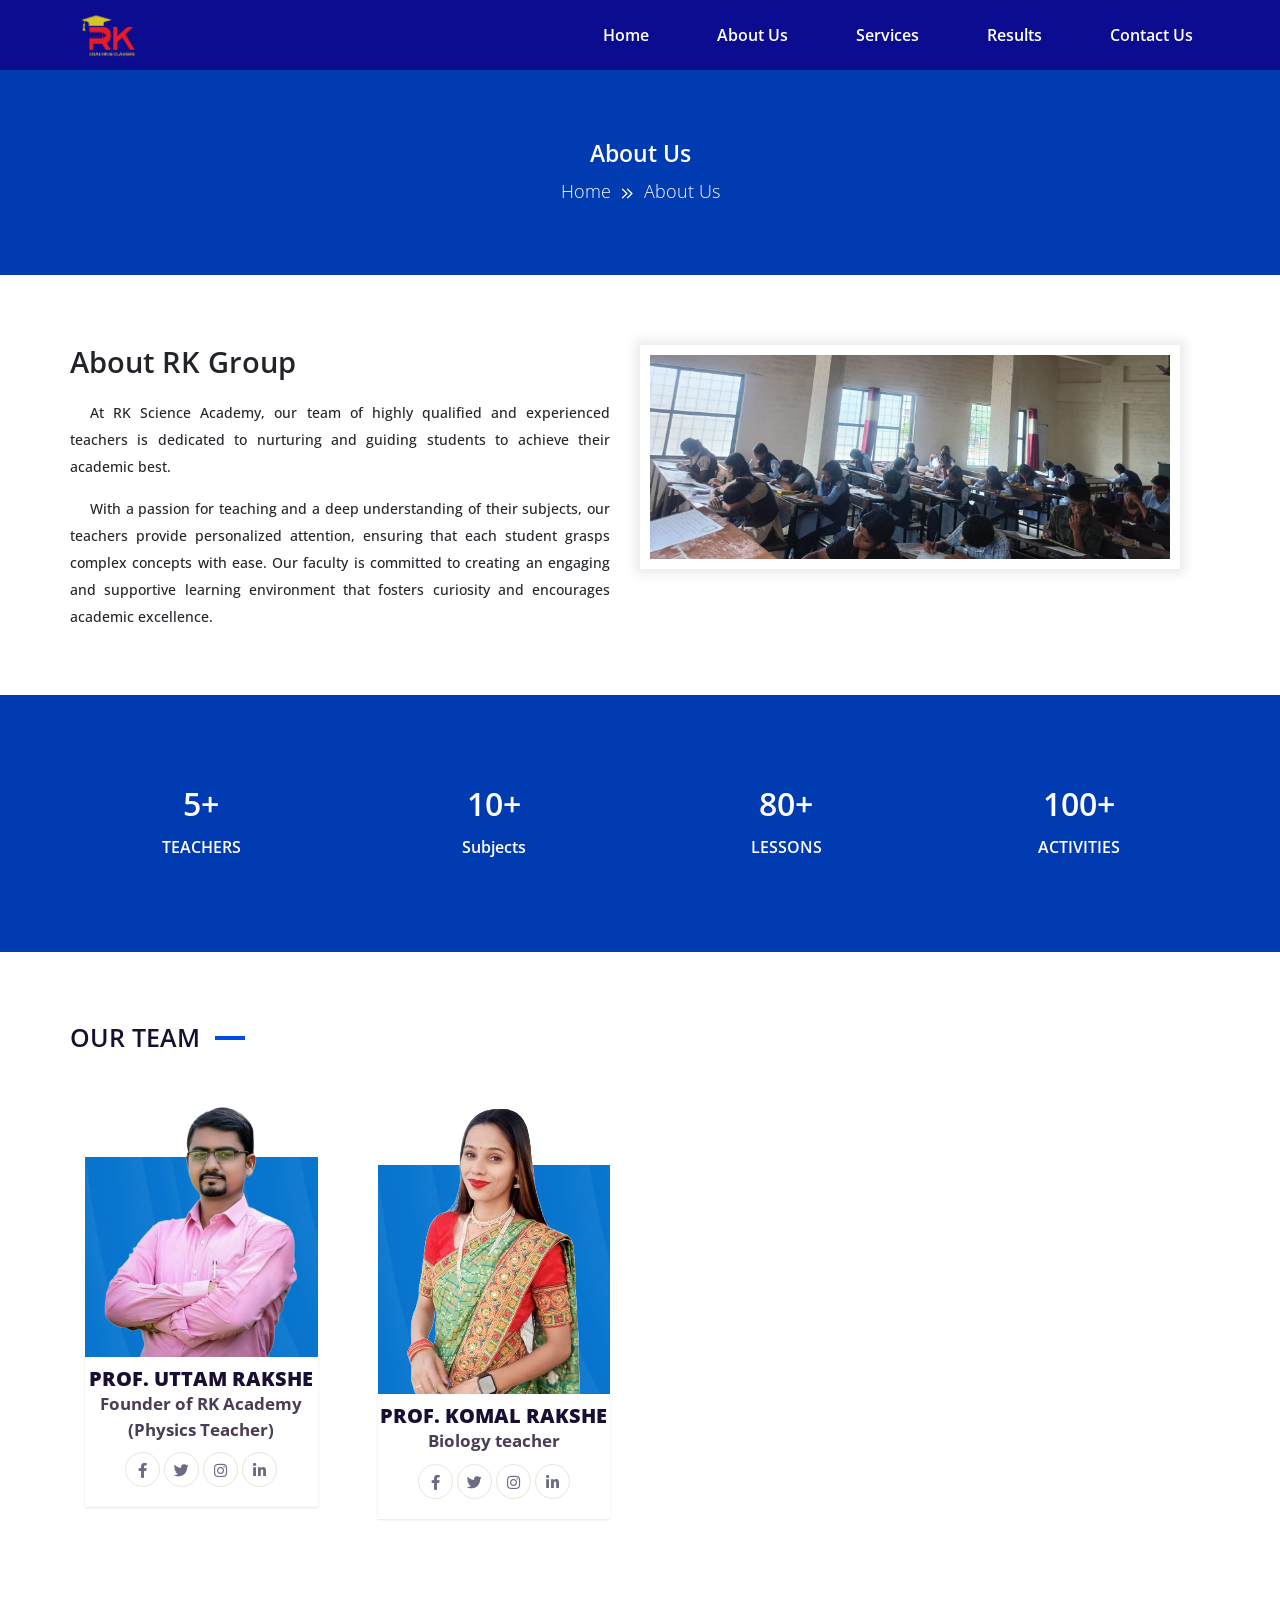
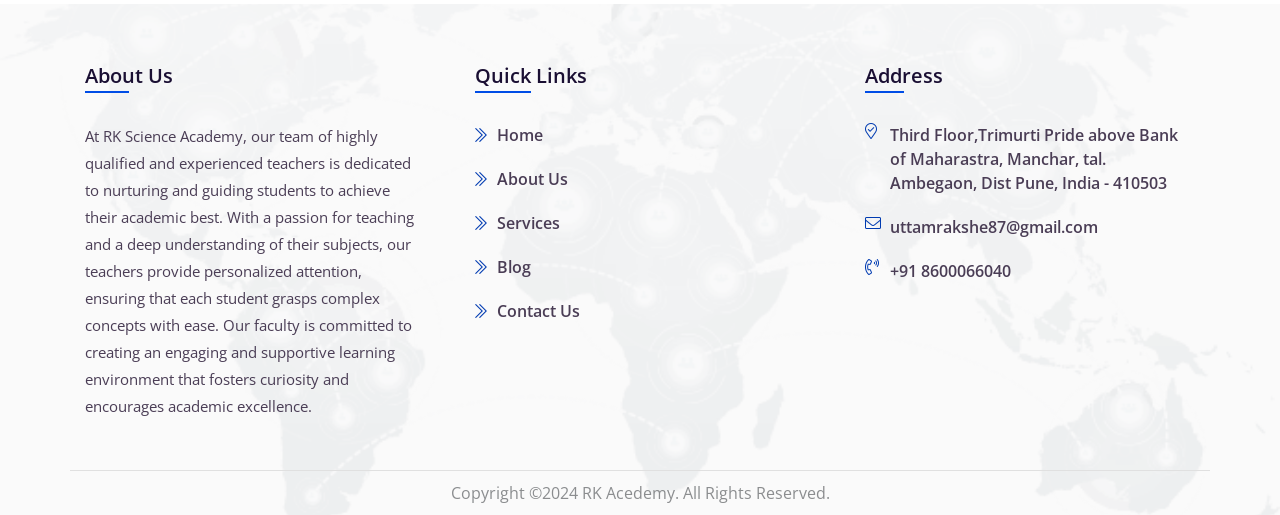
==== about-us.html @ 28c07285 "first commit" ====
<!doctype html>
<html lang="en">

<head>
    <meta charset="utf-8">
    <meta name="viewport" content="width=device-width, initial-scale=1, shrink-to-fit=no">
    <title>School</title>
    <link rel="stylesheet" href="assets/css/bootstrap.min.css">
    <link rel="stylesheet" href="assets/css/all.min.css">
    <link rel="stylesheet" href="assets/css/style.css" />
    <!-- <link rel="stylesheet" href="assets/css/responsive.css" /> -->
</head>

<body>
    <main>
      <header>
        <div class="main-nav" style="background-color: rgb(12, 12, 145);">
          <div class="container">
            <div class="row">
              <div class="menu-toggle"></div>
              <div class="logo">
                <!-- <h4 style="color: white; font-family: 'YourStylishFont', sans-serif; margin-top: 7px ;">RK Science Academy</h4> -->
                <img style="width: 60px; z-index: 100; " class="ml-2" src="assets/images/logo-01.png">
              </div>

              <div class="my-nav">
                <div class="menu">
                  <ul>
                    <li><a href="index.html">Home</a></li>
                    <li><a href="about-us.html">About Us</a></li>
                    <li><a href="services.html">Services</a></li>
                    <li><a href="blog.html">Results</a></li>
                    <li><a href="contact-us.html">Contact Us</a></li>
                  </ul>
                </div>
              </div>
            </div>
          </div>
        </div>
      </header>


        <section class="abt-01">
          <div class="container">
            <div class="row">
              <div class="col-12">
                <div class="_head_01">
                  <h2>About Us</h2>
                  <p>Home<i class="fal fa-angle-double-right"></i><span>About Us</span></p>
                </div>
              </div>
            </div>
          </div>
        </section>

        <!--  ************************* About Us Starts Here ************************** -->    
       
<div class="about-us container-fluid">
    <div class="container">

        <div class="row natur-row no-margin w-100">
            <div class="text-part col-md-6">
                <h2>About RK Group</h2>
                <p>At RK Science Academy, our team of highly qualified and experienced teachers is dedicated to nurturing and guiding students to achieve their academic best.</p>
                <p> With a passion for teaching and a deep understanding of their subjects, our teachers provide personalized attention, ensuring that each student grasps complex concepts with ease. Our faculty is committed to creating an engaging and supportive learning environment that fosters curiosity and encourages academic excellence.</p>

             
            </div>
            <div class="image-part col-md-6">
                <img src="assets/images/about.jpeg" alt="">
            </div>
        </div>
    </div>
    </div> 
       

        

    <section class="bg-03">
      <div class="container">
        <div class="row">
          <div class="col-lg-3 col-md-4 col-sm-6 col-6">
            <div class="_lk_bg_cd">
              <div  class="counting" data-count="1000">5+</div>
              <h5>TEACHERS</h5>
            </div>
          </div>

          <div class="col-lg-3 col-md-4 col-sm-6 col-6">
            <div class="_lk_bg_cd">
              <div  class="counting" data-count="1000">10+</div>
              <h5>Subjects</h5>
            </div>
          </div>

          <div class="col-lg-3 col-md-4 col-sm-6 col-6">
            <div class="_lk_bg_cd">
              <div  class="counting" data-count="1000">80+</div>
              <h5>LESSONS</h5>
            </div>
          </div>
          
          <div class="col-lg-3 col-md-4 col-sm-6 col-6">
            <div class="_lk_bg_cd">
              <div class="counting" data-count="1000">100+</div>
              <h5>ACTIVITIES</h5>
            </div>
          </div>
        </div>
      </div>
    </section>

    <section class="bg-04-a">
      <div class="container">
        <div class="row">
          <div class="col-12">
            <div class="heading">
              <h2>OUR TEAM</h2>
            </div>
          </div>

          <div class="col-lg-3 col-md-3 sm-6 col-12">
            <div class="team-main">
              <div class="img">
                <img style="height: 250px;" src="assets/images/team/R-S-New.png">
              </div>
              <div class="team-content">
                <h3>Prof. Uttam Rakshe</h3>
                <b>Founder of RK Academy (Physics Teacher)</b>
                <div class="social">
                  <ul>
                    <li><i class="fab fa-facebook-f"></i></li>
                    <li><i class="fab fa-twitter"></i></li>
                    <li><i class="fab fa-instagram"></i></li>
                    <li><i class="fab fa-linkedin-in"></i></li>
                  </ul>
                </div>
              </div>
            </div>
          </div>

          <div class="col-lg-3 col-md-3 sm-6 col-12">
            <div class="team-main">
              <div class="img">
                <img src="assets/images/team/R-M-New.png">
              </div>
              <div class="team-content">
                <h3>Prof. KOMAL Rakshe</h3>
                <b>Biology teacher</b>
                <div class="social">
                  <ul>
                    <li><i class="fab fa-facebook-f"></i></li>
                    <li><i class="fab fa-twitter"></i></li>
                    <li><i class="fab fa-instagram"></i></li>
                    <li><i class="fab fa-linkedin-in"></i></li>
                  </ul>
                </div>
              </div>
            </div>
          </div>

          <div class="col-lg-3 col-md-3 sm-6 col-12">
         
          </div>

          <div class="col-lg-3 col-md-3 sm-6 col-12">

          </div>
        </div>
      </div>
    </section>
    </main>

    <footer>
      <div class="container">
        <div class="row">
          <div class="col-lg-4 col-md-4 col-sm-6 col-12">
            <div class="fotter-content">
              <h2>About Us</h2>
              <p>At RK Science Academy, our team of highly qualified and experienced teachers is dedicated to nurturing and guiding students to achieve their academic best. With a passion for teaching and a deep understanding of their subjects, our teachers provide personalized attention, ensuring that each student grasps complex concepts with ease. Our faculty is committed to creating an engaging and supportive learning environment that fosters curiosity and encourages academic excellence.</p>
            </div>
          </div>

          <div class="col-lg-4 col-md-4 col-sm-6 col-12">
            <div class="fotter-content">
              <h2>Quick Links</h2>
              <ul>
                <li><i class="fal fa-chevron-double-right"></i>Home</li>
                <li><i class="fal fa-chevron-double-right"></i>About Us</li>
                <li><i class="fal fa-chevron-double-right"></i>Services</li>
                <li><i class="fal fa-chevron-double-right"></i>Blog</li>
                <li><i class="fal fa-chevron-double-right"></i>Contact Us</li>
              </ul>
            </div>
          </div>

          <div class="col-lg-4 col-md-4 col-sm-6 col-12">
            <div class="fotter-content">
              <h2>Address</h2>
              <ol>
                <li><i class="fal fa-map-marker-check"></i>Third Floor,Trimurti Pride above Bank of Maharastra, Manchar, tal. Ambegaon, Dist
                  Pune, India - 410503</li>

                <li><i class="fal fa-envelope"></i>uttamrakshe87@gmail.com</li>
                <li><i class="fal fa-phone-volume"></i>+91 8600066040</li>
              </ol>
            </div>
          </div>
          <div class="col-12">
            <div class="end-footer">
              <p>Copyright ©2024 RK Acedemy. All Rights Reserved.</p>
            </div>
          </div>
        </div>
      </div>
    </footer>
    
</body>

<script src="assets/js/jquery-3.2.1.min.js"></script>
<script src="assets/js/popper.min.js"></script>
<script src="assets/js/bootstrap.min.js"></script>
<script src="assets/js/script.js"></script>
</html>
---- assets/css/style.css ----
@import url(https://fonts.googleapis.com/css2?family=Open+Sans:wght@300;400;600;700&family=Recursive:wght@300;400;500;600;700;800&display=swap);
/* ================================ Basic CSS =============================== */
body {
  margin: 0px;
  padding: 0px;
  font-family: 'Open Sans', sans-serif; }

* {
  margin: 0px;
  padding: 0px;
  box-sizing: border-box; }

img {
  max-width: 100%; }

h1, h2, h3, h4, h5, h6 {
  margin: 0px; }

ul, ol {
  margin: 0px;
  padding: 0px; }

li {
  list-style: none; }

a {
  text-decoration: none; }

p {
  margin: 0px; }

a:hover {
  text-decoration: none; }

.container {
  max-width: 1170px; }
  @media screen and (max-width: 575px) {
    .container {
      padding: 0px 15px;
      max-width: 100%;
      width: 100%; } }

/* ================================ Header CSS =============================== */
.main-nav {
  position: relative;
  z-index: 999;
  display: flex;
  flex-wrap: wrap;
  align-items: center;
  max-width: 100%;
  width: 100%;
  flex: 1 1 100%;
  background-color: #1A0F33;
  padding: 5px 0px; }
  .main-nav .logo {
    width: 30%;
    flex: 1 1 30%;
    max-width: 30%;
    display: block;
    padding: 0 15px; }
    @media screen and (max-width: 768px) {
      .main-nav .logo {
        width: 100%;
        flex: 1 1 100%;
        max-width: 100%;
        padding: 0px 15px; } }
  .main-nav .my-nav {
    width: 70%;
    flex: 1 1 70%;
    max-width: 70%;
    display: flex;
    align-items: center;
    justify-content: flex-end; }
    @media screen and (max-width: 767.98px) {
      .main-nav .my-nav {
        width: 100%;
        flex: 1 1 100%;
        max-width: 100%;
        justify-content: flex-start; } }
    .main-nav .my-nav .menu {
      position: relative; }
      @media screen and (max-width: 767.98px) {
        .main-nav .my-nav .menu {
          display: none;
          left: -100%;
          transition: all ease-in-out 0.5s; } }
      .main-nav .my-nav .menu ul li {
        display: inline-block;
        font-size: 16px;
        text-transform: capitalize;
        transition: 0.4s;
        padding: 10px 15px; }
        @media screen and (max-width: 767.98px) {
          .main-nav .my-nav .menu ul li {
            display: block;
            padding: 15px 0px; } }
        @media (min-width: 768px) and (max-width: 991.98px) {
          .main-nav .my-nav .menu ul li {
            padding: 10px; } }
        .main-nav .my-nav .menu ul li a {
          color: #fff;
          padding: 10px 17px;
          font-weight: 600; }
          @media (min-width: 768px) and (max-width: 991.98px) {
            .main-nav .my-nav .menu ul li a {
              padding: 10px 6px; } }

.menu-toggle {
  height: 35px;
  width: 40px;
  align-items: center;
  margin: 0px 0 0 40px;
  opacity: 0;
  visibility: hidden;
  position: absolute;
  right: 10px;
  top: 20px;
  color: #fff;
  display: flex;
  align-items: center;
  justify-content: center;
  z-index: 999; }
  .menu-toggle::before {
    position: absolute;
    content: "\f0c9";
    font-size: 25px;
    color: #fff;
    font-family: "Font Awesome 5 Pro"; }
  @media screen and (max-width: 768px) {
    .menu-toggle {
      opacity: 1;
      visibility: visible; } }

.active::before {
  content: "\f00d" !important; }

.menu.active {
  display: block !important;
  left: 0 !important; }

.menu.active::before {
  display: none; }

/* ================================ Slider CSS =============================== */
.slider {
  padding: 0px 0px 45px 0px;
  position: relative;
  overflow: hidden;
  margin-top: -1px; }
  @media screen and (max-min-width: 768px) {
    .slider {
      padding: 0px; } }
  .slider .slider-content {
    padding: 40px 0px;
    position: relative;
    display: flex;
    flex: 1 1 100%;
    flex-wrap: wrap;
    z-index: 99; }
    .slider .slider-content .slider-img {
      display: block;
      width: 50%;
      flex: 1 1 50%;
      max-width: 50%; }
      @media (max-width: 768px) {
        .slider .slider-content .slider-img {
          width: 100%;
          flex: 1 1 100%;
          max-width: 100%; } }
      .slider .slider-content .slider-img .slider-img {
        display: inline-block;
        margin: 20px 0px;
        position: relative;
        z-index: 99;
        padding: 10px 15px; }
    .slider .slider-content .slider-head {
      display: block;
      width: 50%;
      flex: 1 1 50%;
      max-width: 50%; }
      @media (max-width: 768px) {
        .slider .slider-content .slider-head {
          width: 100%;
          flex: 1 1 100%;
          max-width: 100%; } }
      .slider .slider-content .slider-head .main-content {
        display: inline-block;
        margin: 20px 0px;
        position: relative;
        z-index: 99;
        padding: 10px 15px; }
        @media (max-width: 768px) {
          .slider .slider-content .slider-head .main-content {
            margin: 0px; } }
        .slider .slider-content .slider-head .main-content h1 {
          font-size: 36px;
          font-weight: 800;
          color: #fff;
          line-height: 50px;
          letter-spacing: uppercase;
          text-transform: uppercase;
          letter-spacing: 0.8px; }
          @media (max-width: 575.98px) {
            .slider .slider-content .slider-head .main-content h1 {
              font-size: 28px;
              line-height: 40px; } }
          .slider .slider-content .slider-head .main-content h1 span {
            color: #f1321d; }
        .slider .slider-content .slider-head .main-content p {
          color: #fff;
          font-size: 18px;
          line-height: 38px;
          font-weight: 600;
          text-transform: capitalize;
          margin: 20px 0px; }
        .slider .slider-content .slider-head .main-content .btn-01 {
          display: inline-block;
          position: relative;
          margin: 20px 0px;
          z-index: 9; }
          .slider .slider-content .slider-head .main-content .btn-01 a {
            background: #f1321d;
            padding: 7px 16px;
            color: #fff;
            font-size: 16px;
            box-shadow: 0 3px 1px -2px rgba(0, 0, 0, 0.2), 0 2px 2px 0 rgba(0, 0, 0, 0.14), 0 1px 5px 0 rgba(0, 0, 0, 0.12);
            border-radius: 2px; }
  .slider .waveWrapper {
    overflow: hidden;
    position: absolute;
    left: 0;
    right: 0;
    bottom: 0;
    top: 0;
    margin: auto; }
  .slider .waveWrapperInner {
    position: absolute;
    width: 100%;
    overflow: hidden;
    height: 100%;
    bottom: -1px;
    background: linear-gradient(-50deg, #58c3ff 0, #004de6 40%, #003bb1 100%); }
  .slider .bgTop {
    z-index: 15;
    opacity: 0.5; }
  .slider .bgMiddle {
    z-index: 10;
    opacity: 0.75; }
  .slider .bgBottom {
    z-index: 5; }
  .slider .wave {
    position: absolute;
    left: 0;
    width: 200%;
    height: 100%;
    background-repeat: repeat no-repeat;
    background-position: 0 bottom;
    transform-origin: center bottom; }
  .slider .waveTop {
    background-size: 50% 100px; }
  .slider .waveTop {
    background-image: url(../images/slider/top.png); }
    @media screen and (max-width: 768px) {
      .slider .waveTop {
        background-size: contain; } }
  .slider .waveAnimation .waveTop {
    animation: move-wave 3s;
    -webkit-animation: move-wave 3s;
    -webkit-animation-delay: 1s;
    animation-delay: 1s; }
  .slider .waveMiddle {
    background-size: 50% 120px; }
  .slider .waveMiddle {
    background-image: url(../images/slider/center.png); }
    @media screen and (max-width: 768px) {
      .slider .waveMiddle {
        background-size: contain; } }
  .slider .waveAnimation .waveMiddle {
    animation: move_wave 10s linear infinite; }
  .slider .waveBottom {
    background-size: 50% 100px; }
  .slider .waveBottom {
    background-image: url(../images/slider/bottom.png); }
    @media screen and (max-width: 768px) {
      .slider .waveBottom {
        background-size: contain; } }
  .slider .waveAnimation .waveBottom {
    animation: move_wave 15s linear infinite; }

@keyframes move_wave {
  0% {
    transform: translateX(0) translateZ(0) scaleY(1); }
  50% {
    transform: translateX(-25%) translateZ(0) scaleY(0.55); }
  100% {
    transform: translateX(-50%) translateZ(0) scaleY(1); } }
/* ================================ Section CSS =============================== */
.bg-01 {
  padding: 50px 0px;
  background: #f6f6f6;
  position: relative;
  z-index: 99;
  overflow: hidden; }
  .bg-01 .set-wrapper {
    display: flex;
    flex-wrap: wrap;
    flex: 1 1 100%;
    width: 100%;
    max-width: 100%; }
    .bg-01 .set-wrapper .box {
      flex: 1 1 25%;
      width: 25%;
      max-width: 25%;
      align-items: center;
      justify-content: center;
      position: relative;
      text-align: center; }
      @media (max-width: 575.98px) {
        .bg-01 .set-wrapper .box {
          flex: 1 1 100%;
          width: 100%;
          max-width: 100%; } }
      @media (min-width: 576px) and (max-width: 767.98px) {
        .bg-01 .set-wrapper .box {
          flex: 1 1 50%;
          width: 50%;
          max-width: 50%; } }
      @media (min-width: 768px) and (max-width: 991.98px) {
        .bg-01 .set-wrapper .box {
          flex: 1 1 50%;
          width: 50%;
          max-width: 50%; } }
      .bg-01 .set-wrapper .box .box-items {
        padding: 10px 15px;
        background: #fff;
        box-shadow: 0 1px 2px 0 rgba(0, 0, 0, 0.1);
        border-radius: 4px;
        margin: 10px 15px;
        transition: ease-in-out 0.7s;
        border: solid 1px transparent; }
        .bg-01 .set-wrapper .box .box-items:nth-child(1) {
          margin-left: 0px; }
        .bg-01 .set-wrapper .box .box-items:hover {
          transform: rotate3d(1, 1, 1, 4deg);
          border: solid 1px #003bb1;
          border-radius: 0px; }
          .bg-01 .set-wrapper .box .box-items:hover .icon {
            background: #003bb1;
            transform: rotate(0deg); }
            .bg-01 .set-wrapper .box .box-items:hover .icon i {
              color: #bed2fa;
              transform: rotate(0deg); }
        .bg-01 .set-wrapper .box .box-items .icon {
          display: block;
          margin: 20px auto;
          transition: ease-in-out 0.7s;
          height: 50px;
          width: 50px;
          line-height: 50px;
          background-color: #bed2fa;
          transform: rotate(45deg); }
          .bg-01 .set-wrapper .box .box-items .icon i {
            font-size: 20px;
            color: #003bb1;
            transform: rotate(-45deg); }
        .bg-01 .set-wrapper .box .box-items .content {
          margin: 10px 0px;
          position: relative;
          display: inline-block;
          width: 100%; }
          .bg-01 .set-wrapper .box .box-items .content h3 {
            font-size: 16px;
            color: #1A0F33;
            text-transform: capitalize;
            margin: 10px 0px;
            font-weight: 600; }
          .bg-01 .set-wrapper .box .box-items .content p {
            font-size: 15px;
            color: #4A3D55;
            line-height: 28px;
            margin: 0 0 10px 0; }

.bg-02 {
  padding: 50px 0px;
  position: relative;
  overflow: hidden;
  z-index: 99; }
  .bg-02 .heading {
    position: relative;
    display: inline-block;
    margin: 20px 0px;
    text-align: left; }
    .bg-02 .heading h2 {
      font-size: 25px;
      font-weight: 600;
      color: #1A0F33;
      text-transform: uppercase; }
      .bg-02 .heading h2::before {
        position: absolute;
        content: "";
        height: 4px;
        width: 30px;
        background: #004de6;
        right: -45px;
        top: 14px; }
  .bg-02 .wrapper-bg-02 {
    display: flex;
    flex: 1 1 100%;
    flex-wrap: wrap;
    margin: 10px 0px; }
    .bg-02 .wrapper-bg-02 .sub-content {
      width: 50%;
      max-width: 50%;
      flex: 1 1 50%;
      position: relative;
      padding: 10px 15px; }
      @media screen and (max-width: 768px) {
        .bg-02 .wrapper-bg-02 .sub-content {
          width: 100%;
          max-width: 100%;
          flex: 1 1 100%; } }
      .bg-02 .wrapper-bg-02 .sub-content .sub-items {
        display: inline-block;
        text-align: left; }
        .bg-02 .wrapper-bg-02 .sub-content .sub-items ul li {
          display: block;
          padding: 10px 0 10px 60px;
          position: relative;
          font-size: 18px;
          font-weight: 600;
          color: #1A0F33; }
          .bg-02 .wrapper-bg-02 .sub-content .sub-items ul li:nth-child(2)::before {
            content: "\f7a6"; }
          .bg-02 .wrapper-bg-02 .sub-content .sub-items ul li:nth-child(3)::before {
            content: "\f45a"; }
          .bg-02 .wrapper-bg-02 .sub-content .sub-items ul li:nth-child(4)::before {
            content: "\f55e"; }
          .bg-02 .wrapper-bg-02 .sub-content .sub-items ul li:nth-child(5)::before {
            content: "\f7da"; }
          .bg-02 .wrapper-bg-02 .sub-content .sub-items ul li:nth-child(6)::before {
            content: "\f0ac"; }
          .bg-02 .wrapper-bg-02 .sub-content .sub-items ul li::before {
            position: absolute;
            content: "\f819";
            font-family: "Font Awesome 5 Pro";
            left: 0;
            top: 15px;
            height: 40px;
            width: 40px;
            display: inline-block;
            text-align: center;
            line-height: 40px;
            font-size: 20px;
            color: #004de6;
            border-radius: 2px;
            background-color: #fff;
            border: 1px solid rgba(0, 0, 0, 0.1);
            -webkit-box-shadow: 0 1px 3px rgba(0, 0, 0, 0.1);
            box-shadow: 0 1px 3px rgba(0, 0, 0, 0.1);
            -webkit-transition: all 0.3s ease 0s;
            transition: all 0.3s ease 0s; }
          .bg-02 .wrapper-bg-02 .sub-content .sub-items ul li p {
            font-size: 16px;
            color: #4A3D55;
            line-height: 28px;
            text-transform: capitalize;
            font-weight: normal; }
    .bg-02 .wrapper-bg-02 .card-01 {
      width: 50%;
      max-width: 50%;
      flex: 1 1 50%;
      position: relative;
      padding: 10px 15px; }
      @media screen and (max-width: 768px) {
        .bg-02 .wrapper-bg-02 .card-01 {
          width: 100%;
          max-width: 100%;
          flex: 1 1 100%; } }
      .bg-02 .wrapper-bg-02 .card-01 .sub-content {
        display: flex;
        align-items: center;
        justify-self: center;
        height: 100%;
        width: 100%;
        flex: 1 1 100%;
        max-width: 100%; }

.heading {
  position: relative;
  display: inline-block;
  margin: 20px 0px;
  text-align: left; }
  .heading h2 {
    font-size: 25px;
    font-weight: 600;
    color: #1A0F33;
    text-transform: uppercase; }
    .heading h2::before {
      position: absolute;
      content: "";
      height: 4px;
      width: 30px;
      background: #004de6;
      right: -45px;
      top: 14px; }

.bg-03 {
  padding: 50px 0px;
  background: #003bb1;
  position: relative;
  overflow: hidden; }
  .bg-03 ._lk_bg_cd {
    margin: 20px 0px;
    padding: 15px;
    position: relative;
    text-align: center; }
    .bg-03 ._lk_bg_cd .counting {
      font-weight: 600;
      font-size: 32px;
      color: #FFF; }
    .bg-03 ._lk_bg_cd h5 {
      color: #fff;
      font-size: 16px;
      font-weight: 600;
      margin: 10px 0px; }

.bg-04-a {
  padding: 50px 0px;
  position: relative;
  overflow: hidden; }
  .bg-04-a .team-main {
    margin: 20px 0px;
    padding: 15px;
    position: relative; }
    .bg-04-a .team-main .img {
      position: relative; }
      .bg-04-a .team-main .img img {
        margin: 0 auto;
        display: block; }
      .bg-04-a .team-main .img::before {
        position: absolute;
        content: "";
        background: url(../images/team/back-line.png);
        background-repeat: no-repeat;
        background-position: center;
        height: 80%;
        width: 100%;
        z-index: -1;
        bottom: 0; }
    .bg-04-a .team-main .team-content {
      position: relative;
      background: #fff;
      box-shadow: 0 1px 2px 0 rgba(0, 0, 0, 0.1);
      text-align: center;
      padding: 10px 0px; }
      .bg-04-a .team-main .team-content h3 {
        font-size: 20px;
        color: #1A0F33;
        font-weight: 800;
        text-transform: uppercase; }
      .bg-04-a .team-main .team-content b {
        font-size: 17px;
        color: #4A3D55; }
      .bg-04-a .team-main .team-content .social {
        display: block;
        margin: 0 auto;
        padding: 10px 0px; }
        .bg-04-a .team-main .team-content .social ul li {
          display: inline-block;
          height: 35px;
          width: 35px;
          line-height: 35px;
          font-size: 15px;
          border: 1.2px solid #ece4da;
          color: #6b6b84;
          border-radius: 50px;
          transition: ease-in-out 0.5s;
          position: relative; }
          .bg-04-a .team-main .team-content .social ul li:hover {
            background: #004de6;
            color: #fff; }

.abt-01 {
  padding: 50px 0px;
  position: relative;
  background: #003bb1; }
  .abt-01 ._head_01 {
    position: relative;
    display: block;
    margin: 20px auto;
    text-align: center; }
    .abt-01 ._head_01 h2 {
      font-size: 23px;
      font-weight: 600;
      margin: 0px;
      padding: 0 0 10px 0;
      color: #fff; }
    .abt-01 ._head_01 p {
      margin: 0px;
      font-size: 18px;
      font-weight: 300;
      color: #fff; }
      .abt-01 ._head_01 p i {
        font-size: 20px;
        margin: 0 10px;
        position: relative;
        top: 3px;
        color: #fff; }

.bg-0-b {
  padding: 50px 0px;
  position: relative;
  background: #e8f0f5;
  z-index: 2; }
  .bg-0-b::before {
    content: "";
    position: absolute;
    background: url(../images/slider/bg-2.png);
    background-repeat: no-repeat;
    background-position: right;
    width: 100%;
    top: 0;
    left: -134px;
    bottom: 0;
    z-index: 1; }
  .bg-0-b .main-card-contact {
    flex-wrap: wrap;
    width: 100%;
    margin: 20px 0px;
    padding: 10px 15px;
    position: relative;
    z-index: 9; }
    .bg-0-b .main-card-contact .sup-card-contact {
      width: 40%;
      max-width: 40%;
      flex: 1 1 40%; }
      @media screen and (max-width: 767.98px) {
        .bg-0-b .main-card-contact .sup-card-contact {
          width: 100%;
          max-width: 100%;
          flex: 1 1 100%; } }
      .bg-0-b .main-card-contact .sup-card-contact .contact-title {
        position: relative; }
        .bg-0-b .main-card-contact .sup-card-contact .contact-title h2 {
          font-size: 20px;
          margin: 0 0 10px 0;
          color: #222;
          padding-bottom: 5px;
          position: relative;
          display: inline-block; }
          .bg-0-b .main-card-contact .sup-card-contact .contact-title h2::before {
            position: absolute;
            content: "";
            background: #003bb1;
            width: 100%;
            height: 3px;
            bottom: 0; }
        .bg-0-b .main-card-contact .sup-card-contact .contact-title ol li {
          display: block;
          padding: 10px 0px;
          color: #606060;
          font-size: 16px;
          font-weight: 600; }
          .bg-0-b .main-card-contact .sup-card-contact .contact-title ol li i {
            color: #003bb1;
            padding-right: 15px; }
      .bg-0-b .main-card-contact .sup-card-contact .head-content {
        position: relative;
        display: block; }
        .bg-0-b .main-card-contact .sup-card-contact .head-content h2 {
          font-size: 20px;
          margin: 0 0 10px 0;
          color: #222;
          padding-bottom: 5px;
          position: relative;
          display: inline-block; }
          .bg-0-b .main-card-contact .sup-card-contact .head-content h2::before {
            position: absolute;
            content: "";
            background: #003bb1;
            width: 100%;
            height: 3px;
            bottom: 0; }
        .bg-0-b .main-card-contact .sup-card-contact .head-content p {
          font-size: 16px;
          line-height: 27px;
          display: block;
          padding: 20px 0px;
          margin: 0px; }
    .bg-0-b .main-card-contact .sup-card-contact-0a {
      width: 60%;
      max-width: 60%;
      flex: 1 1 60%; }
      @media screen and (max-width: 767.98px) {
        .bg-0-b .main-card-contact .sup-card-contact-0a {
          width: 100%;
          max-width: 100%;
          flex: 1 1 100%; } }
      .bg-0-b .main-card-contact .sup-card-contact-0a .dived {
        width: 100%;
        flex-wrap: wrap; }
        .bg-0-b .main-card-contact .sup-card-contact-0a .dived .ca-ool {
          padding: 0px 10px; }
        .bg-0-b .main-card-contact .sup-card-contact-0a .dived .form-group {
          width: 50%;
          max-width: 50%;
          flex: 1 1 50%; }
          .bg-0-b .main-card-contact .sup-card-contact-0a .dived .form-group .form-sup {
            margin: 10px;
            position: relative; }
            .bg-0-b .main-card-contact .sup-card-contact-0a .dived .form-group .form-sup .cal-01 {
              position: relative; }
            .bg-0-b .main-card-contact .sup-card-contact-0a .dived .form-group .form-sup i {
              position: absolute;
              right: 0px;
              top: 0px;
              height: 45px;
              width: 45px;
              background: #003bb1;
              text-align: center;
              line-height: 45px;
              color: #fff;
              border-top-right-radius: .25rem;
              border-bottom-right-radius: .25rem; }
            .bg-0-b .main-card-contact .sup-card-contact-0a .dived .form-group .form-sup label {
              font-size: 15px;
              color: #6e6e6e; }
              .bg-0-b .main-card-contact .sup-card-contact-0a .dived .form-group .form-sup label span {
                position: relative;
                top: 4px;
                left: 5px;
                color: #58c3ff; }
          .bg-0-b .main-card-contact .sup-card-contact-0a .dived .form-group .form-control {
            padding: 10px 15px;
            margin: 30px 0px;
            height: 45px;
            position: relative; }

.bg-04 {
  padding: 50px 0px;
  position: relative;
  background: #fafafa; }
  @media (max-width: 575.98px) {
    .bg-04 {
      padding: 20px 0px; } }
  @media (min-width: 576px) and (max-width: 767.98px) {
    .bg-04 {
      padding: 30px 0px; } }
  .bg-04 .blog-main-card {
    flex-wrap: wrap;
    width: 100%;
    padding: 10px 15px;
    margin: 20px 0px; }
    .bg-04 .blog-main-card .blog-sub {
      width: 33.3%;
      max-width: 33.3%;
      flex: 1 1 33.3%;
      margin: 0 0 20px 0;
      padding: 0px 10px;
      position: relative; }
      @media (max-width: 575.98px) {
        .bg-04 .blog-main-card .blog-sub {
          width: 100%;
          max-width: 100%;
          flex: 1 1 100%; } }
      @media (min-width: 576px) and (max-width: 767.98px) {
        .bg-04 .blog-main-card .blog-sub {
          width: 50%;
          max-width: 50%;
          flex: 1 1 50%; } }
      .bg-04 .blog-main-card .blog-sub .blog-content {
        border-top-right-radius: 6px;
        border-top-left-radius: 6px;
        position: relative;
        display: block;
        overflow: hidden; }
      .bg-04 .blog-main-card .blog-sub .blog-content-section {
        padding: 20px 25px;
        background: #fff;
        border: solid 1px #eee8e8;
        border-top: 0;
        display: block;
        width: 100%; }
        .bg-04 .blog-main-card .blog-sub .blog-content-section .blog-admin {
          margin: 5px 0px; }
          .bg-04 .blog-main-card .blog-sub .blog-content-section .blog-admin ol li {
            display: inline-block;
            color: #003bb1;
            font-size: 15px;
            margin: 0 5px 0 0; }
            .bg-04 .blog-main-card .blog-sub .blog-content-section .blog-admin ol li i {
              padding: 0 5px 0 0;
              color: #f1321d; }
        .bg-04 .blog-main-card .blog-sub .blog-content-section .blo-content-title h4 {
          font-size: 20px;
          font-weight: 600;
          color: #333333;
          padding: 3px 0px; }
        .bg-04 .blog-main-card .blog-sub .blog-content-section .blo-content-title p {
          margin: 0px;
          padding: 3px 0px;
          line-height: 27px;
          color: #777; }

/* ===================================== About CSS ================================== */
.about-us {
  background-color: #FFF;
  padding: 50px; }
  @media screen and (max-width: 940px) {
    .about-us {
      padding: 30px 10px; } }
  .about-us .natur-row {
    margin-top: 20px; }
  .about-us .text-part h2 {
    font-weight: 600;
    font-size: 1.8rem;
    margin-bottom: 20px; }
  .about-us .text-part p {
    text-indent: 20px;
    margin-bottom: 15px;
    line-height: 27px;
    font-weight: 500;
    text-align: justify;
    font-size: .9rem; }
  .about-us .image-part img {
    background-color: #FFF;
    padding: 10px;
    box-shadow: 0 0 10px 5px #ebebeb; }

/* ================================ Footer CSS =============================== */
footer {
  position: relative;
  padding: 50px 0px 0px;
  background: url(../images/footer-map.png);
  background-repeat: no-repeat;
  background-position: center;
  background-size: cover;
  z-index: 99; }
  footer::before {
    position: absolute;
    content: "";
    width: 100%;
    height: 100%;
    left: 0;
    top: 0;
    background: #f6f6f6;
    opacity: 0.5;
    z-index: 1; }
  footer .end-footer {
    padding: 10px 0px;
    position: relative;
    border-top: 1px solid #ccc;
    text-align: center; }
  footer .fotter-content {
    display: block;
    position: relative;
    padding: 10px 15px 40px 15px;
    z-index: 99; }
    footer .fotter-content h2 {
      font-size: 20px;
      color: #1A0F33;
      padding: 0 0 5px 0;
      position: relative;
      display: inline-block;
      margin: 0 0 20px 0;
      font-weight: 600; }
      footer .fotter-content h2::before {
        position: absolute;
        content: "";
        width: 50%;
        background-color: #004de6;
        height: 2px;
        bottom: 0; }
    footer .fotter-content p {
      font-size: 15px;
      line-height: 27px;
      color: #4A3D55;
      padding: 10px 0px; }
    footer .fotter-content ul li {
      padding: 10px 0px;
      font-size: 16px;
      color: #4A3D55;
      cursor: pointer;
      transition: ease-in-out 0.6s;
      font-weight: 600; }
      footer .fotter-content ul li:hover {
        letter-spacing: 1px; }
      footer .fotter-content ul li i {
        padding-right: 10px;
        color: #003bb1; }
    footer .fotter-content ol li {
      position: relative;
      padding: 10px 0px 10px 25px;
      font-size: 16px;
      color: #4A3D55;
      font-weight: 600; }
      footer .fotter-content ol li i {
        position: absolute;
        left: 0;
        color: #003bb1; }

/*# sourceMappingURL=style.css.map */
---- assets/css/responsive.css ----
._main_nav {
    position:absolute;
    width:100%;
    top:0;
    left:0;
    z-index: 999;
}

.nav{
	display:block;
	width:100%;
	position:relative;

}

.menu-toggle {
    display:none;
    height: 40px;
    width: 40px;
    align-items: center;
    justify-content: center;
    float: right;
    margin: 10px 0 0 40px;
    opacity: 0;
    visibility: hidden;
}

.menu-toggle::before {
    position: absolute;
    content: "\f0c9";
    font-size: 26px;
    color: #fff;
    font-family: "Font Awesome 5 Pro";
}

.menu-toggle.active::before {
    content: "\f00d";
}

.menu ul .logo a:hover{
    color:#eb6363;
}

.menu ul .logo a{
    color:#eb6363;
}

.menu ul .logo{
    color:$icon-color;
    padding-left:0px;
    padding-right:10px;
    font-size:30px;
    text-transform:uppercase;
}

.menu ul li a {
    color: #fff;
    padding: 20px 0px 18px 0;
    transition: 0.5s;
    cursor: pointer;
}

.menu ul li {
    display: inline-block;
    color: #fff;
    padding: 18px 35px;
    font-size: 16px;
    font-weight: 700;
}

.my-nav {
    position: relative;
    width: 100%;
}

.menu {
	display:block;
    z-index: 99;
}

.menu ul li:hover a{
	color:#eb6363;
}

.og-hf-01{
    background:#1d1c1c;
    width:100%;
    height:82px;
    position:relative !important;
    top: 0;
    z-index: 999;
}

.og-hf {
    background:#1d1c1c;
    width:100%;
    height:82px;
    position: fixed;
    top: 0;
    z-index: 999;
    box-shadow: 0 1px 9px rgba(0, 0, 0, 0.29);
}

.link-01 a{
	padding:10px !important;
	border:1px solid#fff;
}

.link-01:hover a{
	border:none !important;
	color:#eb6363;
}

.link-01 a{
	color:#e1ad3d;
}

@media (max-width: 768px){

    ._main_nav{
        background:#1d1c1c;
    }
	.menu-toggle {
    	visibility: visible;
    	opacity: 1;
    	display:block;
}

.menu.active {
    display: block;
    width: 100%;
    z-index: 999;
    visibility: visible;
    opacity: 1;
    top: 70px;
}

.menu{
	display:none;
}

.menu ul li {
    display: block;
}

.my-nav{
	top:50px;
}
.link-01{
	display:none;
}
.link-01 a{
	padding:10px !important;
}
}

@media (min-width:768.01px) and (max-width: 991.98px){
	.menu ul li {
		padding: 18px 15px;
	}
}

@media (min-width: 992px) and (max-width: 1199.98px) {
	.menu ul li {
		padding: 18px 35px;
	}

}
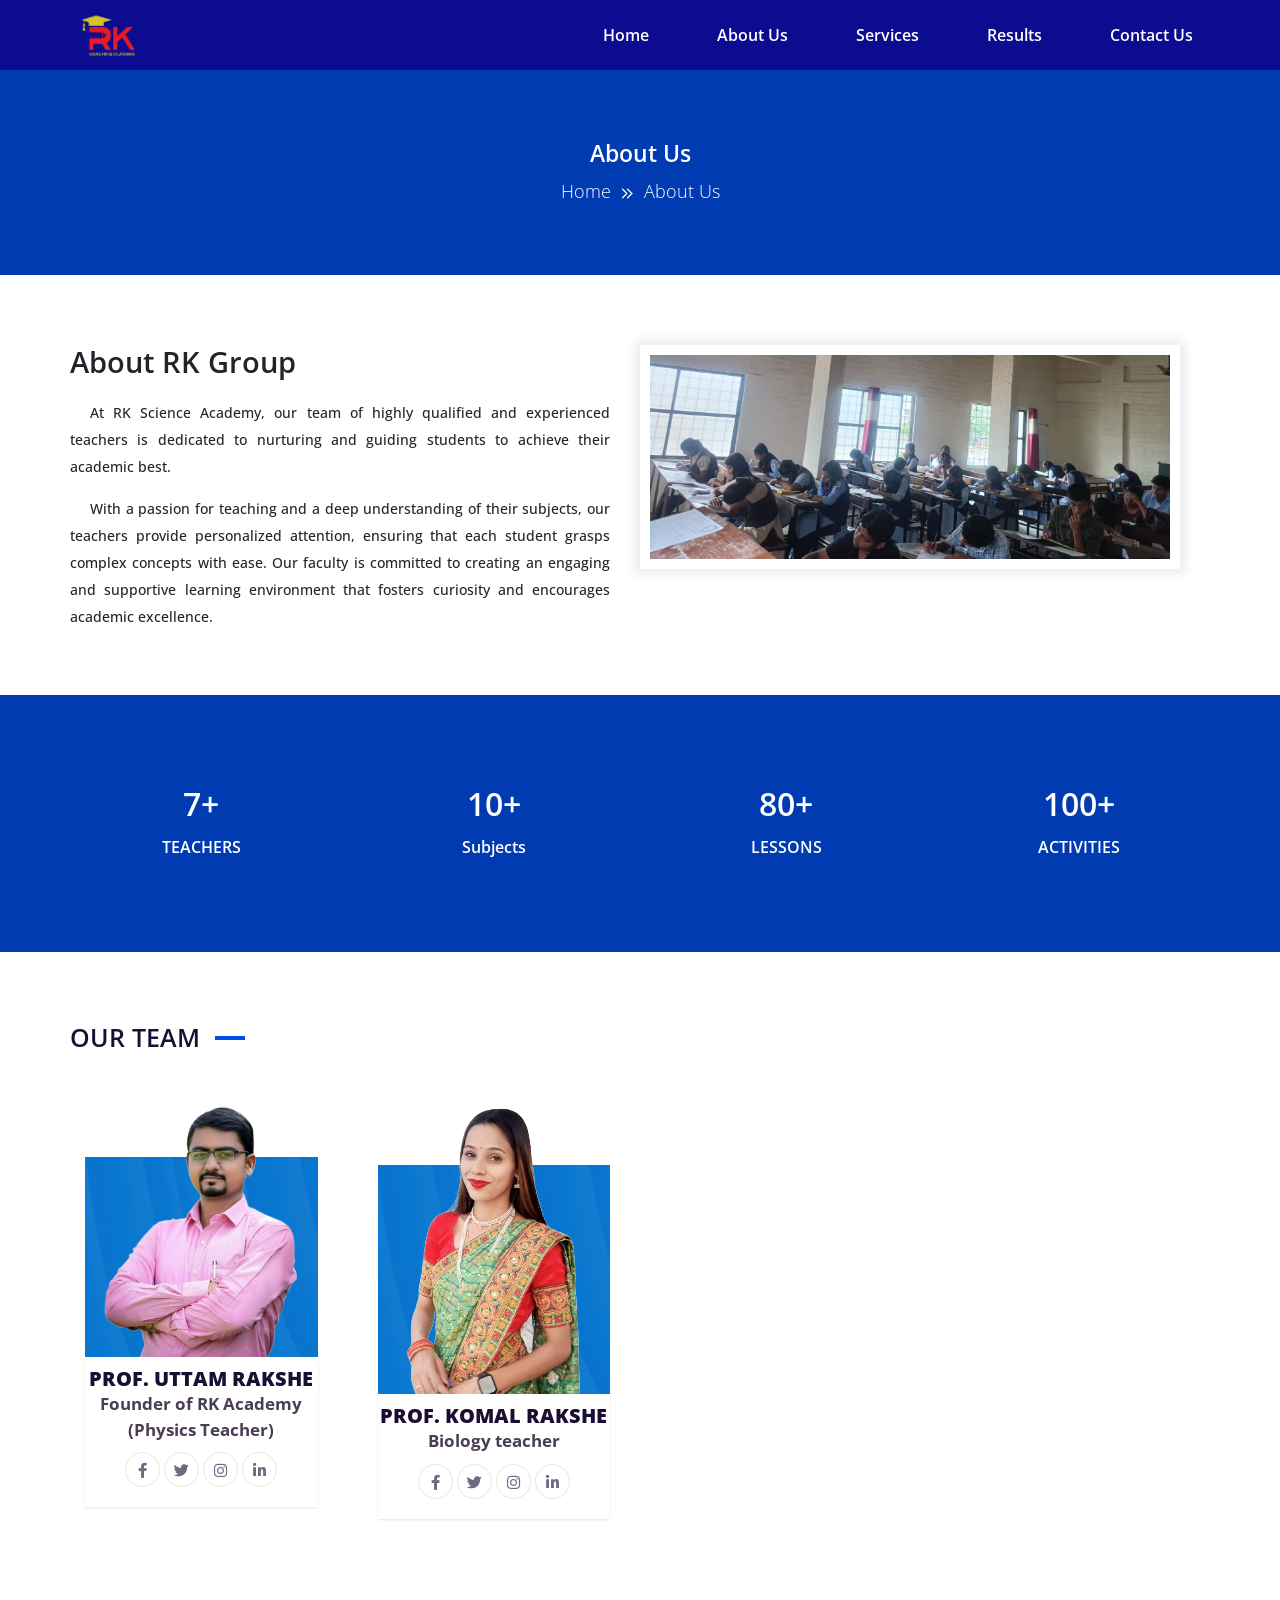
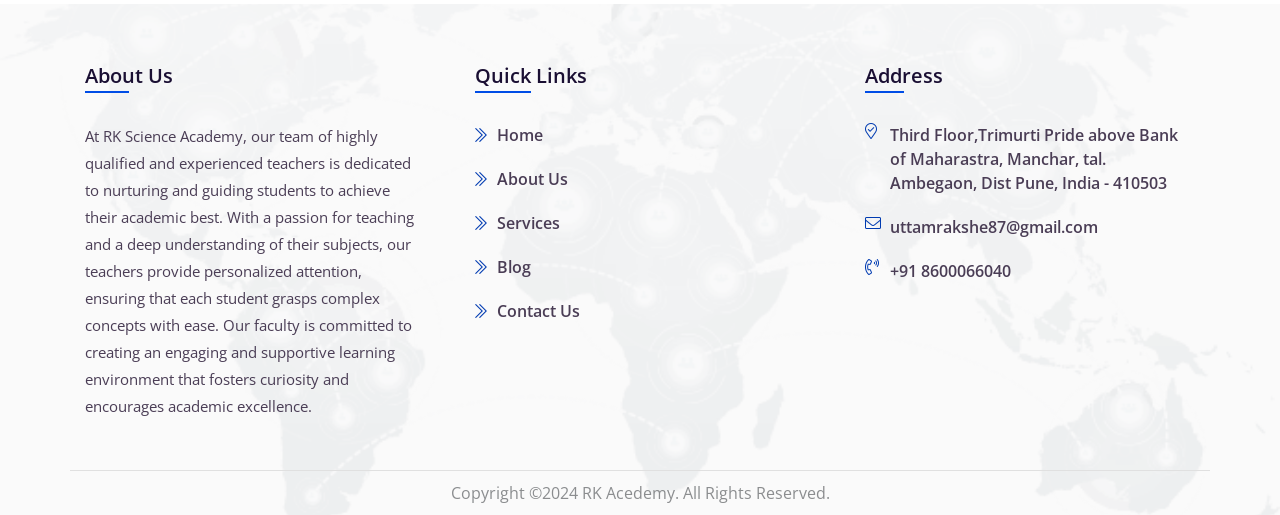
==== commit dcc9d055: "Update about-us.html" ====
--- a/about-us.html
+++ b/about-us.html
@@ -81,7 +81,7 @@
         <div class="row">
           <div class="col-lg-3 col-md-4 col-sm-6 col-6">
             <div class="_lk_bg_cd">
-              <div  class="counting" data-count="1000">5+</div>
+              <div  class="counting" data-count="1000">7+</div>
               <h5>TEACHERS</h5>
             </div>
           </div>
@@ -221,4 +221,4 @@
 <script src="assets/js/popper.min.js"></script>
 <script src="assets/js/bootstrap.min.js"></script>
 <script src="assets/js/script.js"></script>
-</html>+</html>
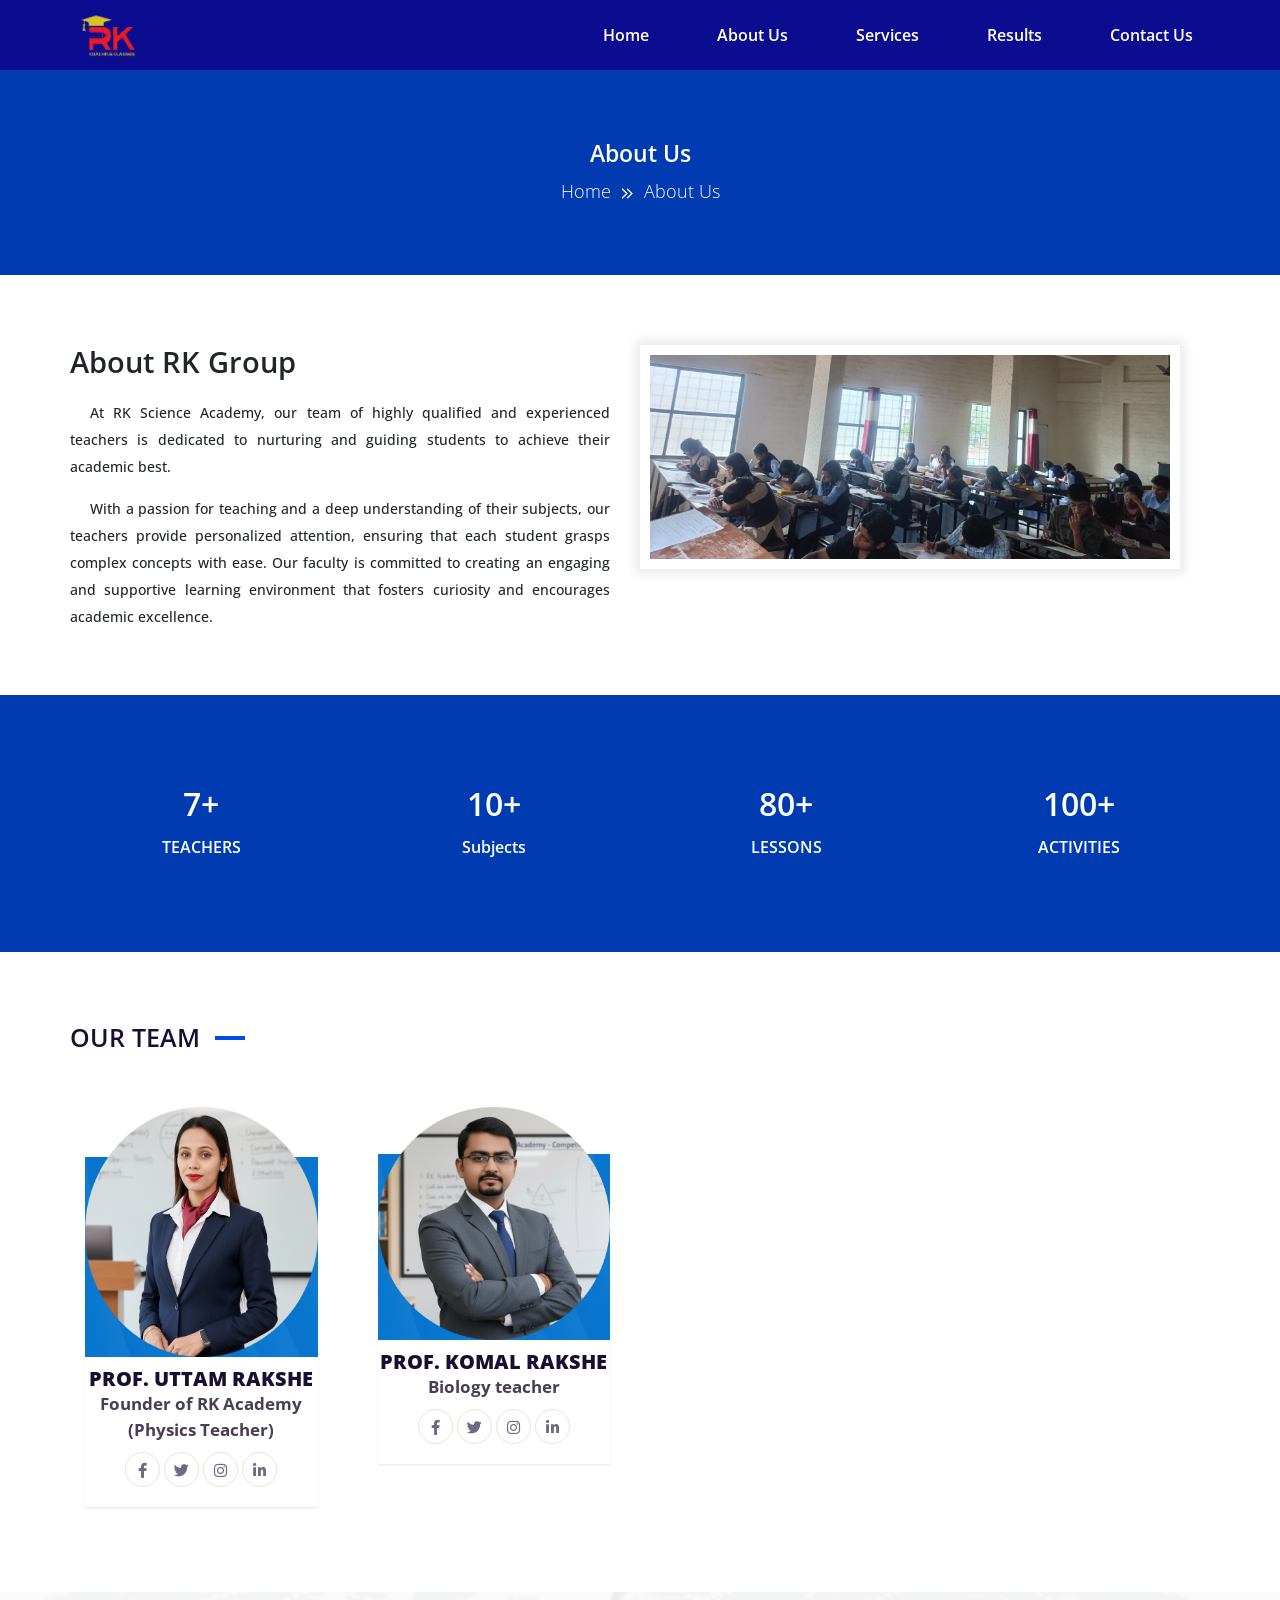
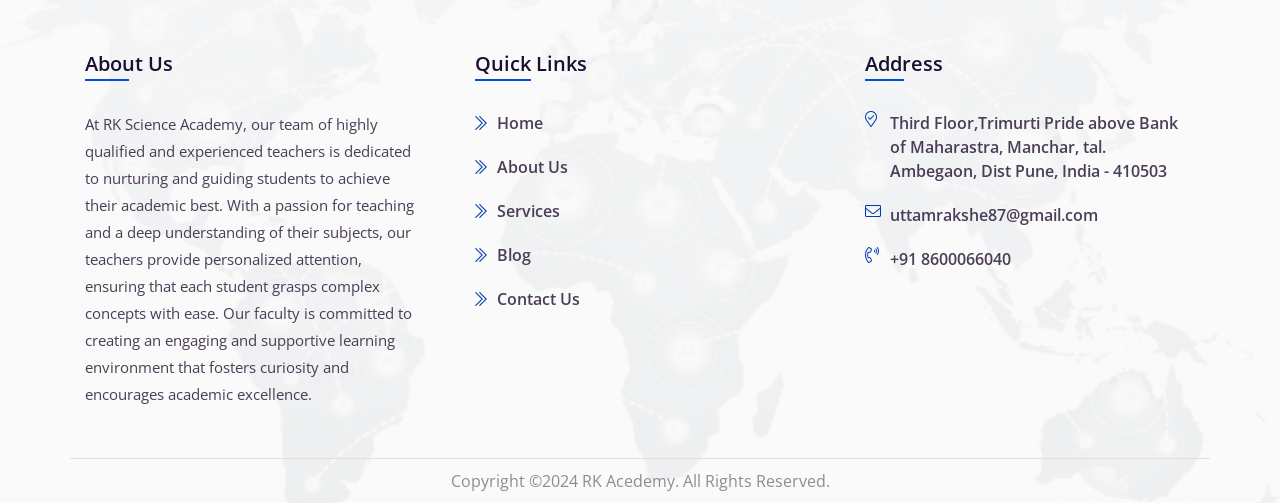
==== commit 40372074: "Update about-us.html" ====
--- a/about-us.html
+++ b/about-us.html
@@ -122,7 +122,7 @@
           <div class="col-lg-3 col-md-3 sm-6 col-12">
             <div class="team-main">
               <div class="img">
-                <img style="height: 250px;" src="assets/images/team/R-S-New.png">
+                <img style="height: 250px;" src="assets/images/team/01.png">
               </div>
               <div class="team-content">
                 <h3>Prof. Uttam Rakshe</h3>
@@ -142,7 +142,7 @@
           <div class="col-lg-3 col-md-3 sm-6 col-12">
             <div class="team-main">
               <div class="img">
-                <img src="assets/images/team/R-M-New.png">
+                <img src="assets/images/team/02.png">
               </div>
               <div class="team-content">
                 <h3>Prof. KOMAL Rakshe</h3>
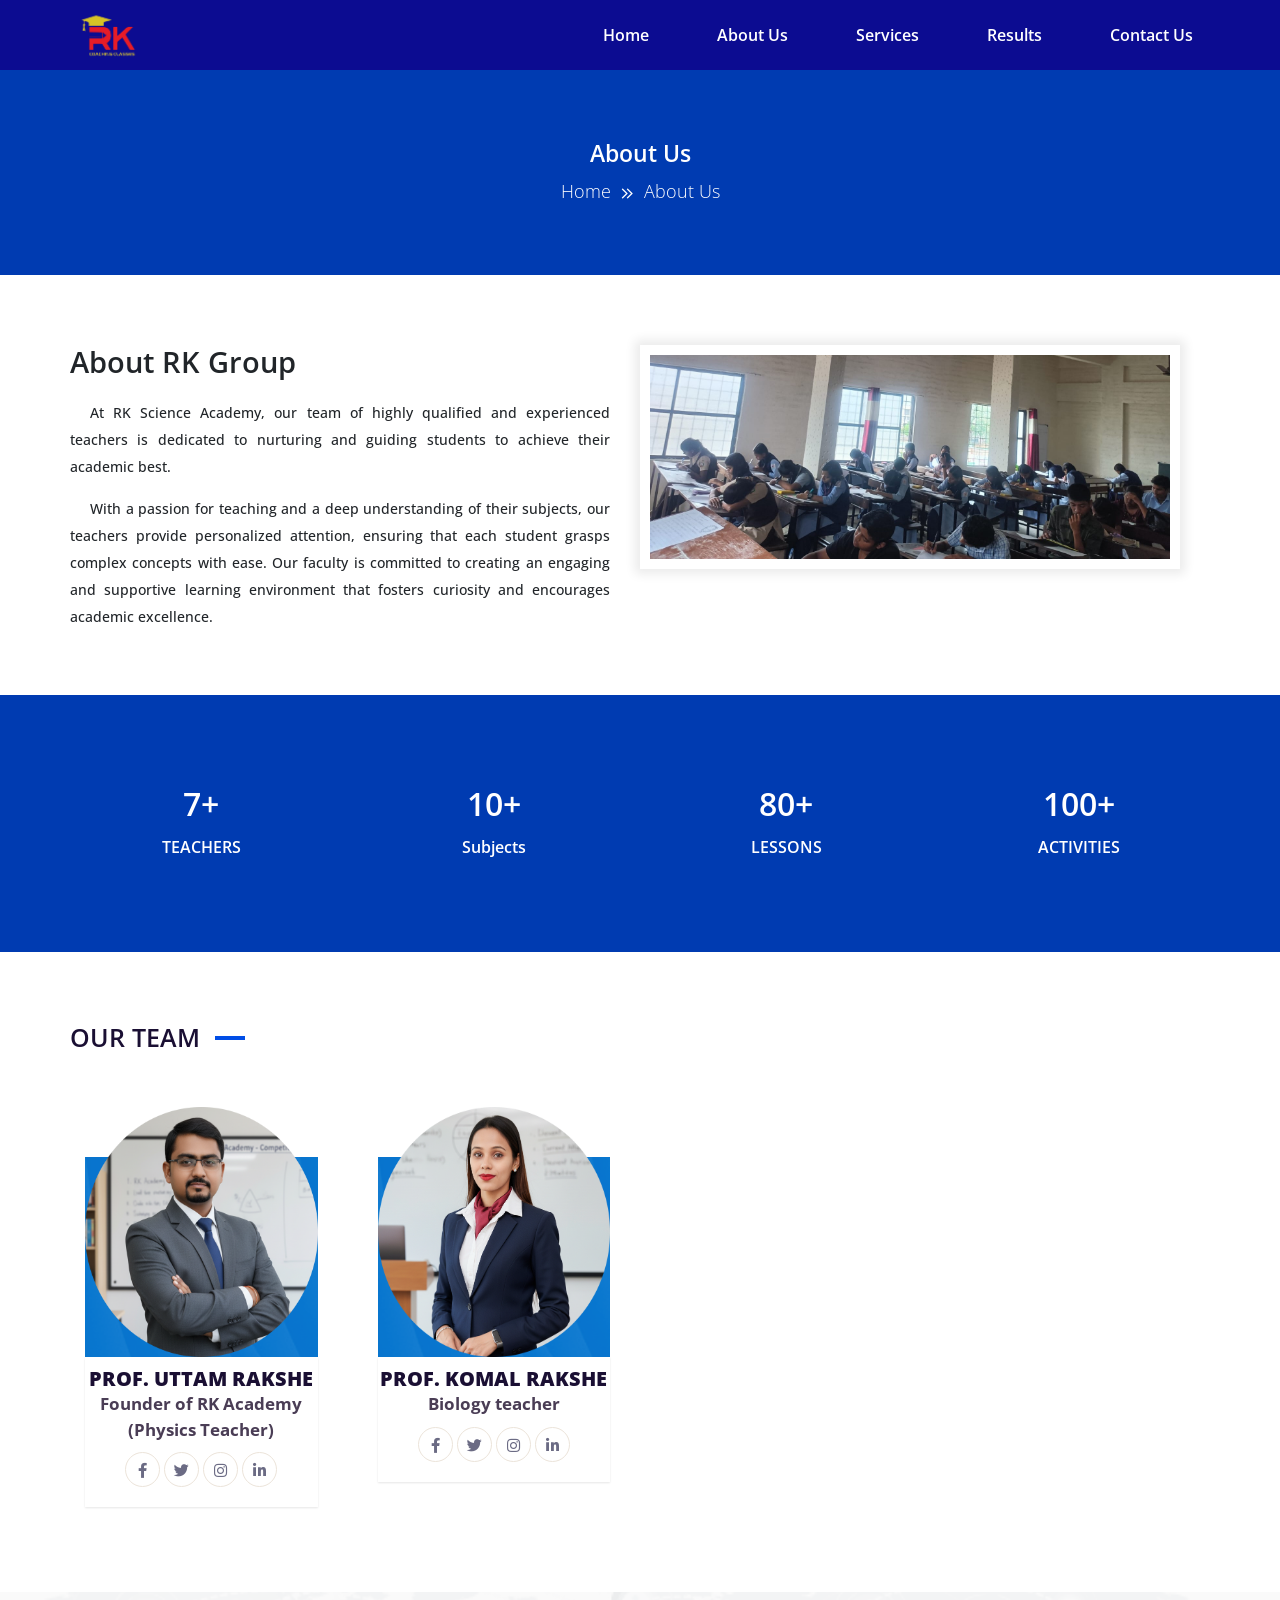
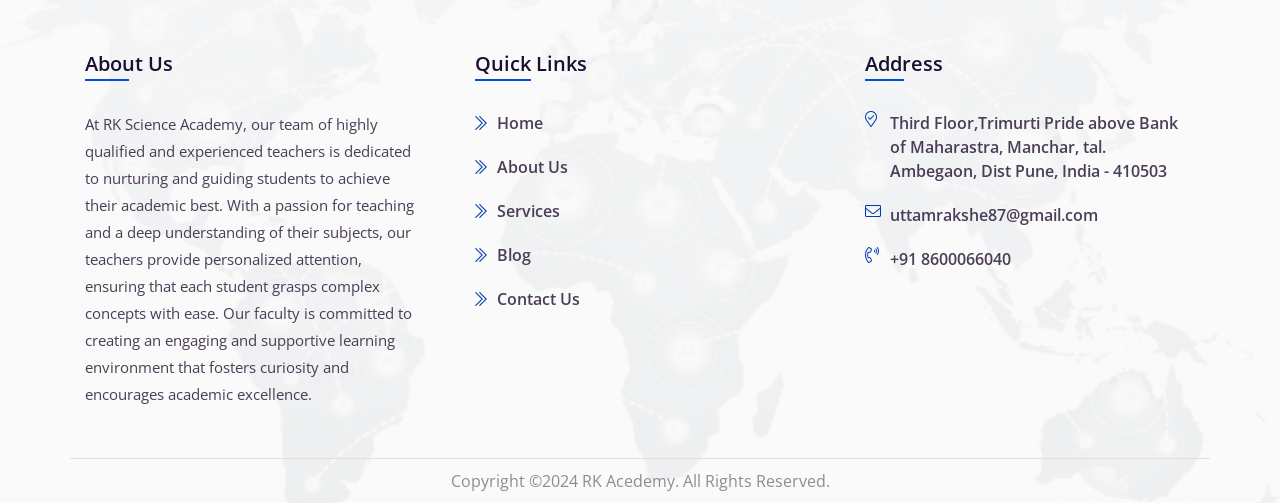
==== commit 23d43168: "Update about-us.html" ====
--- a/about-us.html
+++ b/about-us.html
@@ -122,7 +122,7 @@
           <div class="col-lg-3 col-md-3 sm-6 col-12">
             <div class="team-main">
               <div class="img">
-                <img style="height: 250px;" src="assets/images/team/01.png">
+                <img style="height: 250px;" src="assets/images/team/02.png">
               </div>
               <div class="team-content">
                 <h3>Prof. Uttam Rakshe</h3>
@@ -142,7 +142,7 @@
           <div class="col-lg-3 col-md-3 sm-6 col-12">
             <div class="team-main">
               <div class="img">
-                <img src="assets/images/team/02.png">
+                <img  style="height: 250px;" src="assets/images/team/01.png">
               </div>
               <div class="team-content">
                 <h3>Prof. KOMAL Rakshe</h3>
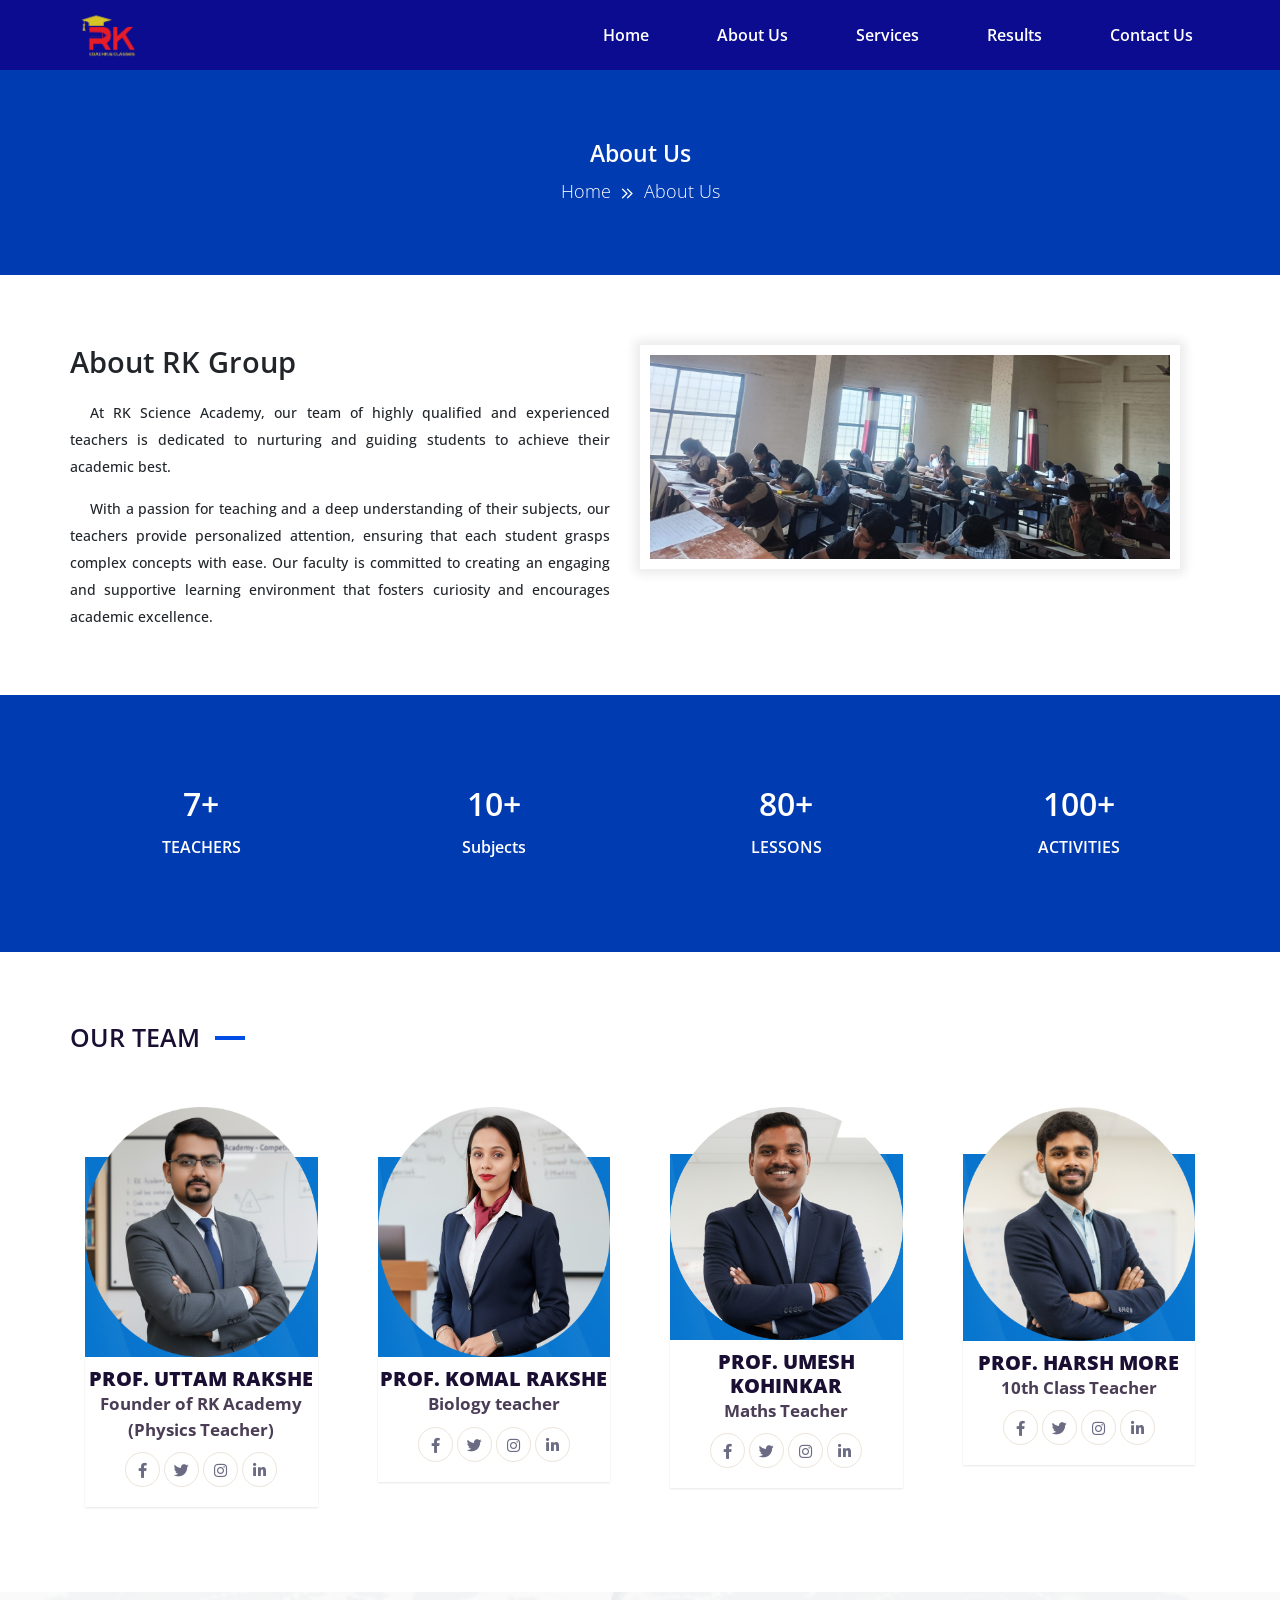
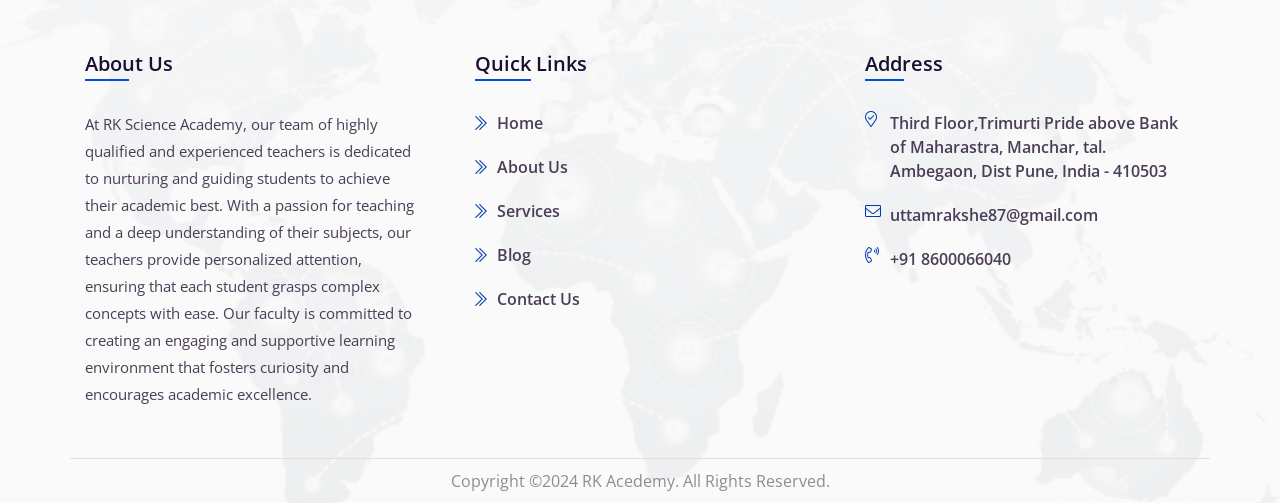
==== commit a03bbf7f: "Update about-us.html" ====
--- a/about-us.html
+++ b/about-us.html
@@ -159,11 +159,45 @@
             </div>
           </div>
 
-          <div class="col-lg-3 col-md-3 sm-6 col-12">
-         
-          </div>
-
-          <div class="col-lg-3 col-md-3 sm-6 col-12">
+           <div class="col-lg-3 col-md-3 sm-6 col-12">
+                <div class="team-main">
+                  <div class="img">
+                    <img src="assets/images/team/041.png">
+                  </div>
+                  <div class="team-content">
+                    <h3>Prof. Umesh Kohinkar</h3>
+                    <b>Maths Teacher</b>
+                    <div class="social">
+                      <ul>
+                        <li><i class="fab fa-facebook-f"></i></li>
+                        <li><i class="fab fa-twitter"></i></li>
+                        <li><i class="fab fa-instagram"></i></li>
+                        <li><i class="fab fa-linkedin-in"></i></li>
+                      </ul>
+                    </div>
+                  </div>
+                </div>
+              </div>
+              
+              <div class="col-lg-3 col-md-3 sm-6 col-12">
+                <div class="team-main">
+                  <div class="img">
+                    <img src="assets/images/team/03.png">
+                  </div>
+                  <div class="team-content">
+                    <h3>Prof. Harsh More</h3>
+                    <b>10th Class Teacher</b>
+                    <div class="social">
+                      <ul>
+                        <li><i class="fab fa-facebook-f"></i></li>
+                        <li><i class="fab fa-twitter"></i></li>
+                        <li><i class="fab fa-instagram"></i></li>
+                        <li><i class="fab fa-linkedin-in"></i></li>
+                      </ul>
+                    </div>
+                  </div>
+                </div>
+              </div>
 
           </div>
         </div>
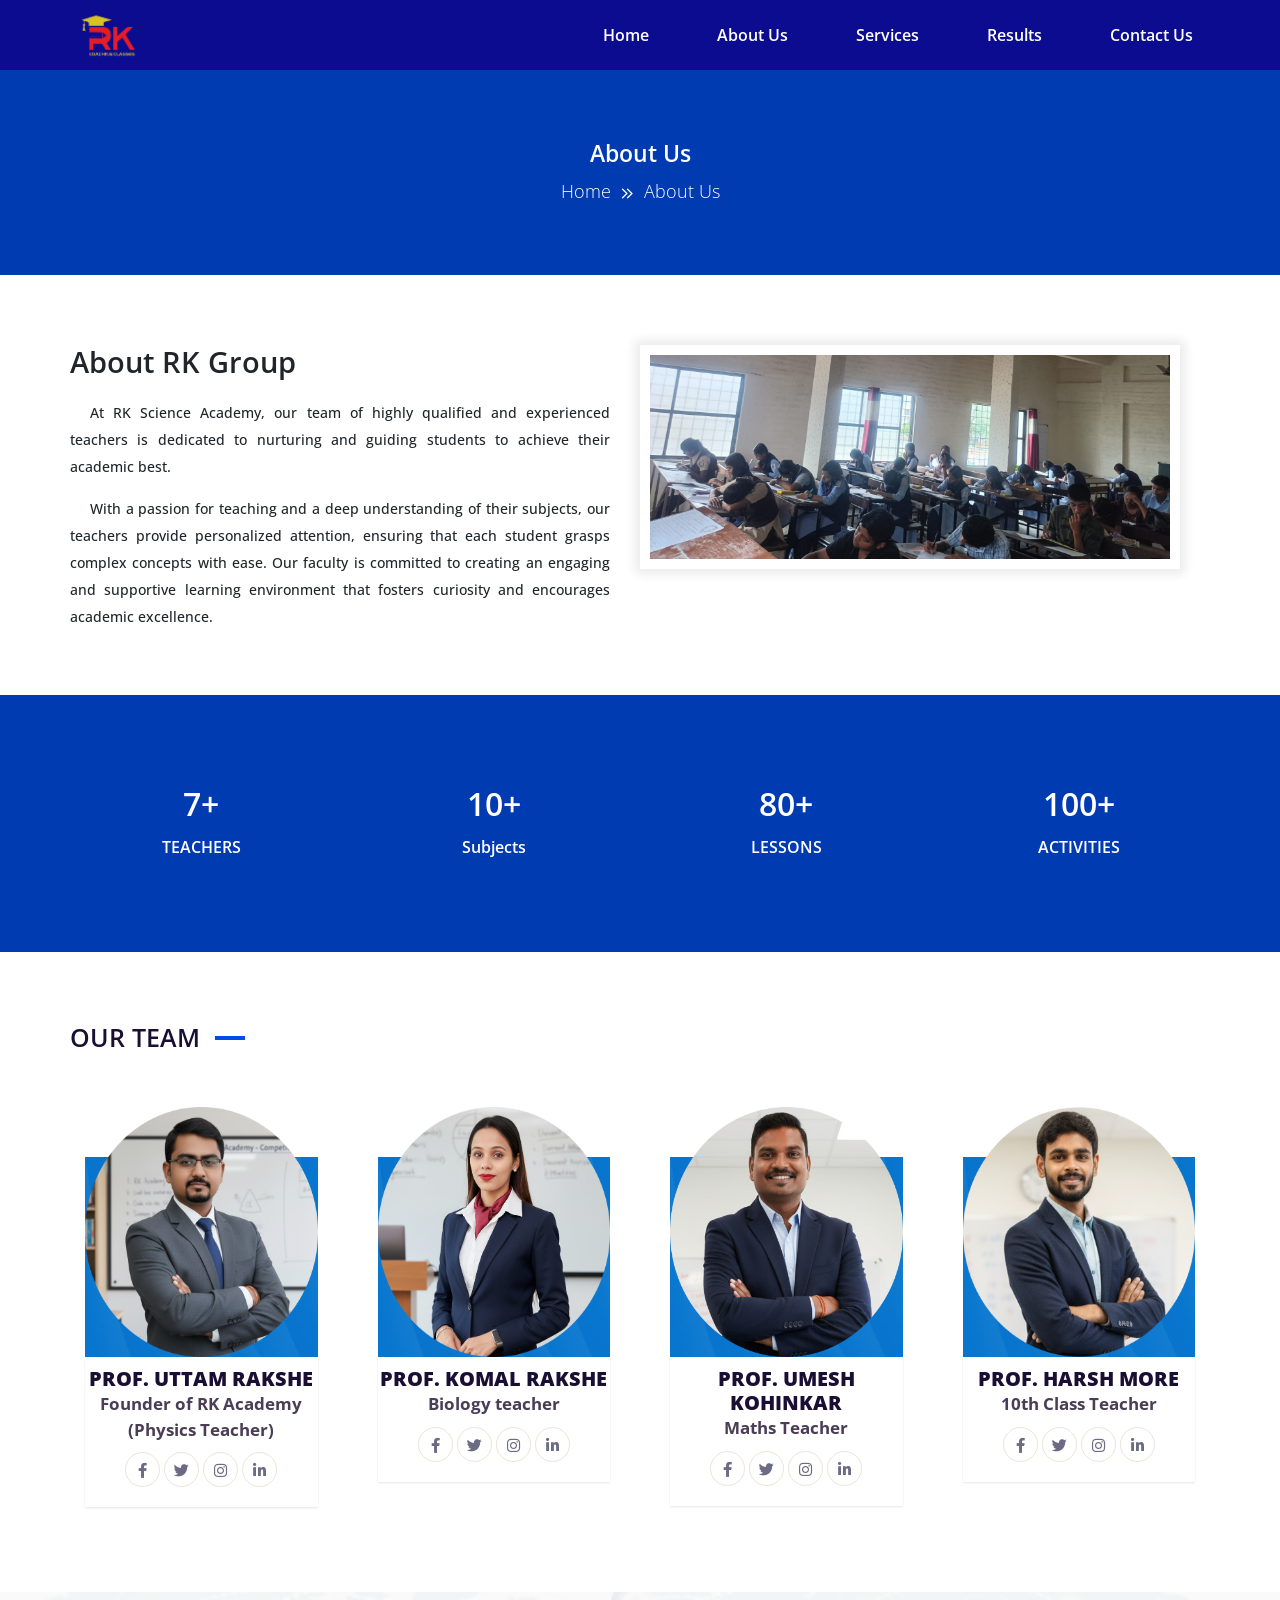
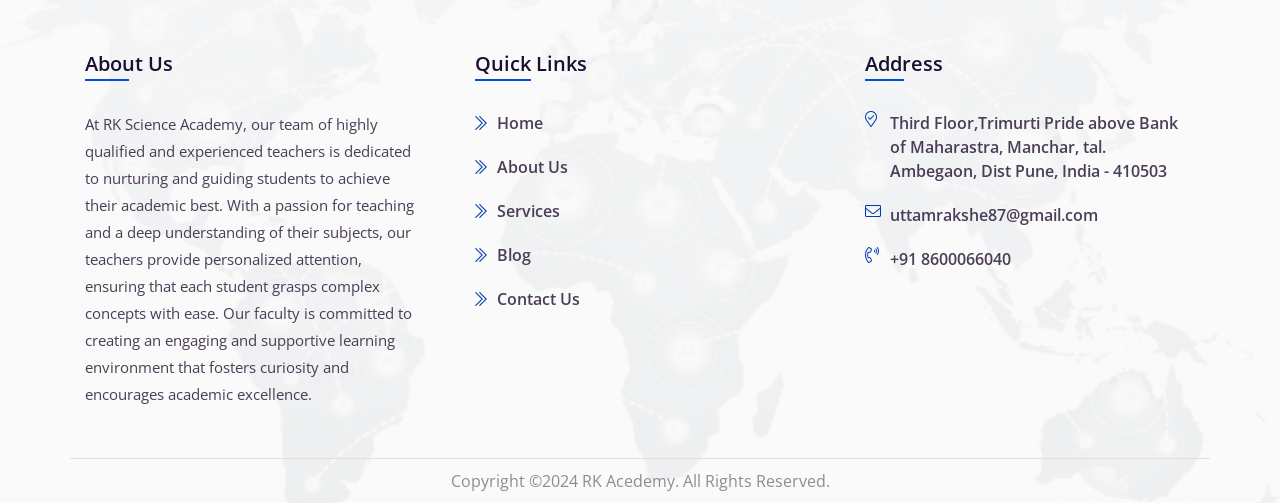
==== commit 2f217f46: "Update about-us.html" ====
--- a/about-us.html
+++ b/about-us.html
@@ -162,7 +162,7 @@
            <div class="col-lg-3 col-md-3 sm-6 col-12">
                 <div class="team-main">
                   <div class="img">
-                    <img src="assets/images/team/041.png">
+                    <img style="height: 250px;" src="assets/images/team/041.png">
                   </div>
                   <div class="team-content">
                     <h3>Prof. Umesh Kohinkar</h3>
@@ -182,7 +182,7 @@
               <div class="col-lg-3 col-md-3 sm-6 col-12">
                 <div class="team-main">
                   <div class="img">
-                    <img src="assets/images/team/03.png">
+                    <img style="height: 250px;" src="assets/images/team/03.png">
                   </div>
                   <div class="team-content">
                     <h3>Prof. Harsh More</h3>
